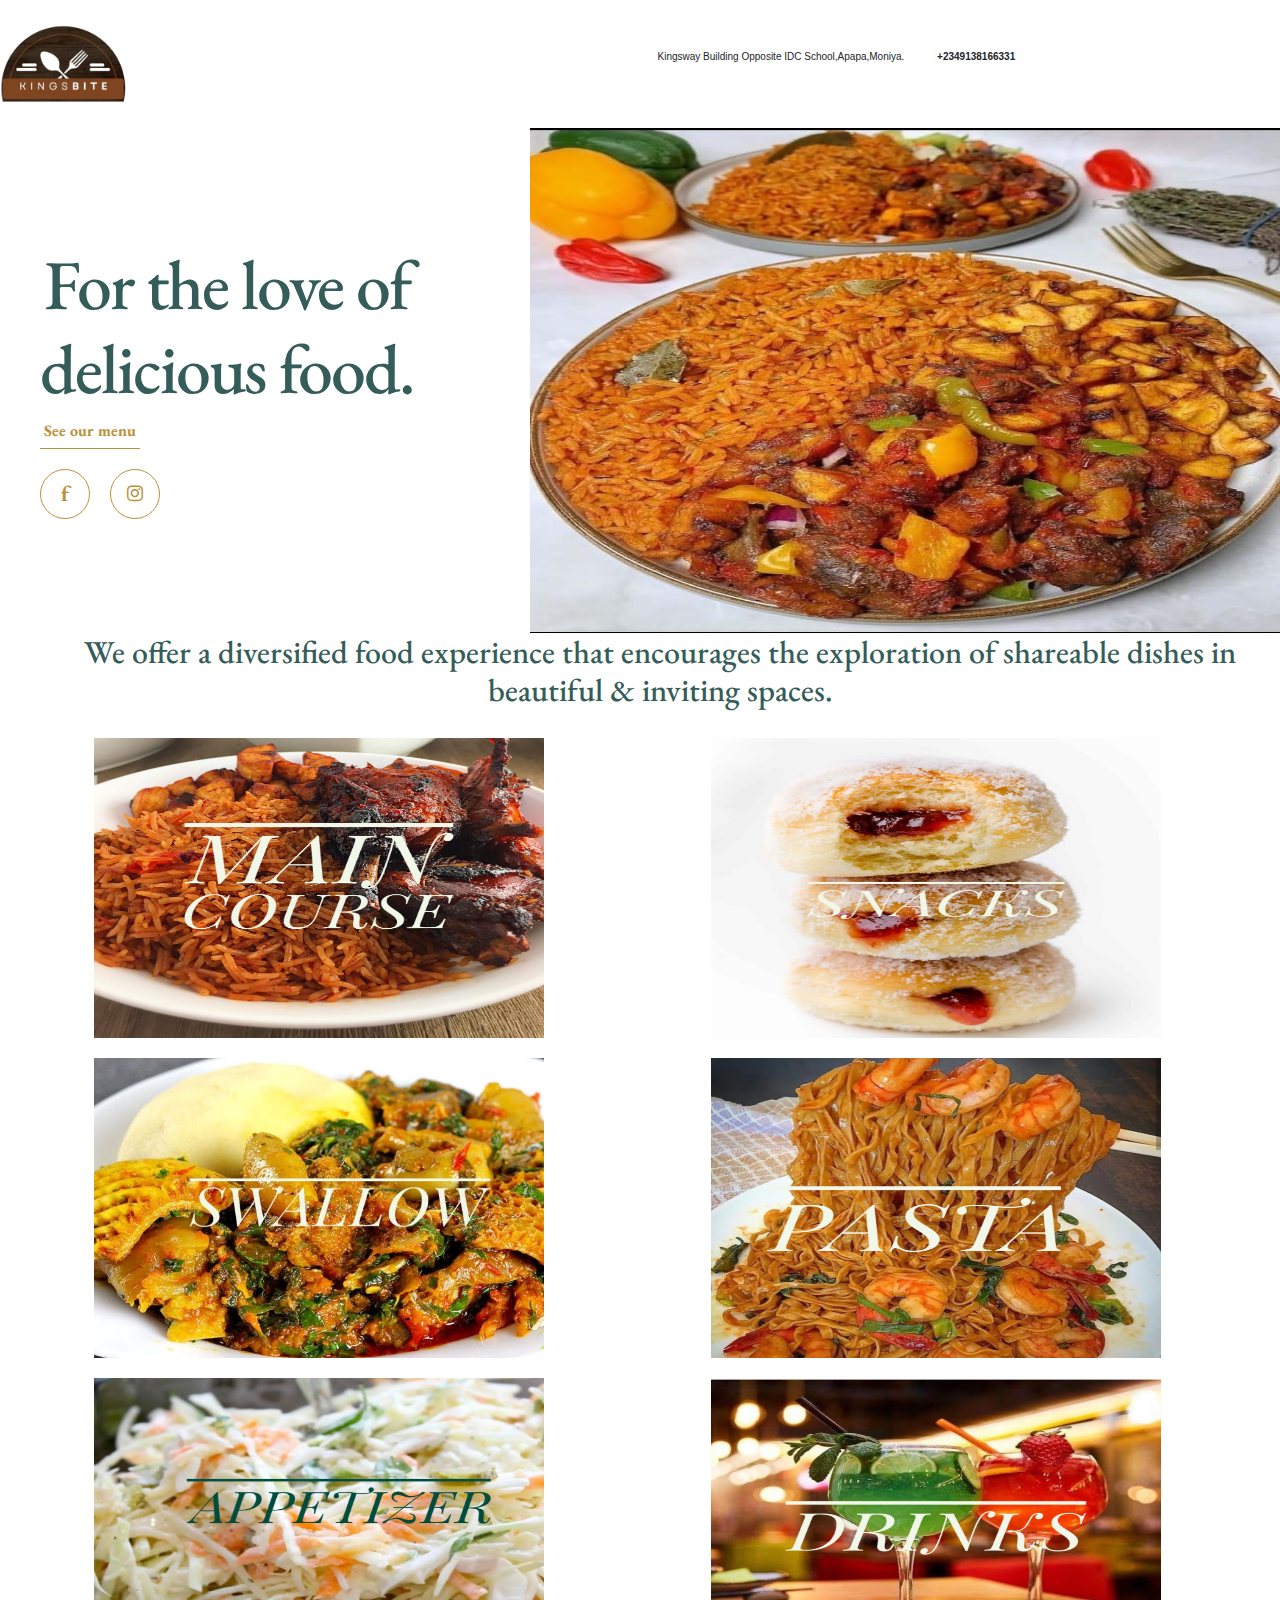
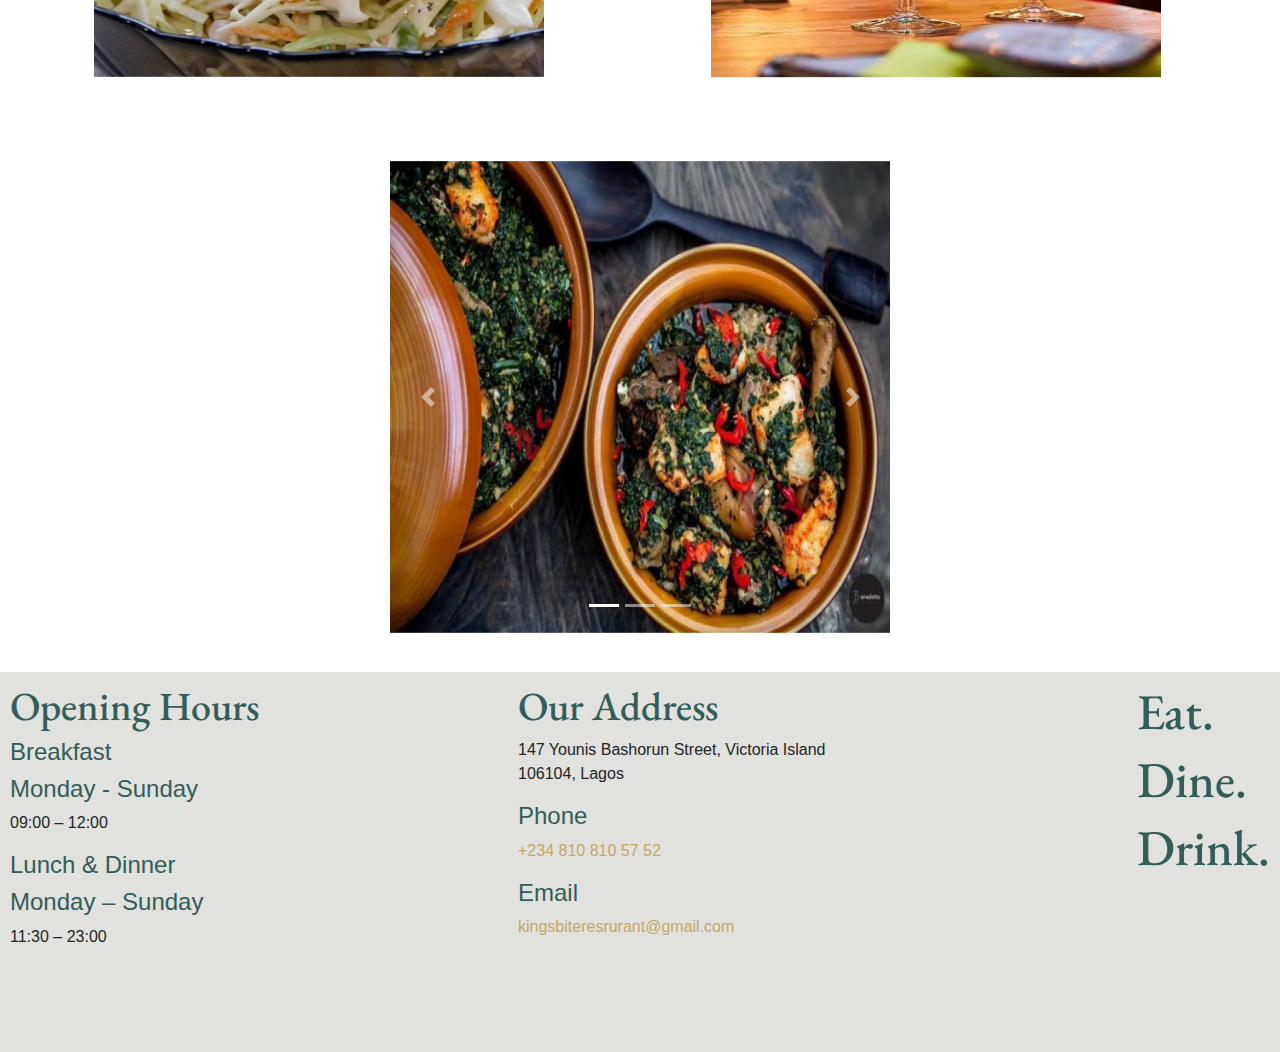
==== index.html @ 333d559f "kingsbite updated" ====
<!DOCTYPE html>
<html lang="en">
<head>
    <meta charset="UTF-8">
    <meta http-equiv="X-UA-Compatible" content="IE=edge">
    <meta name="viewport" content="width=device-width, initial-scale=1.0">
    <link
          rel="stylesheet"
          href="https://cdnjs.cloudflare.com/ajax/libs/animate.css/4.1.1/animate.min.css"
        />
    <link rel="preconnect" href="https://fonts.googleapis.com">
<link rel="preconnect" href="https://fonts.gstatic.com" crossorigin>
<link href="https://fonts.googleapis.com/css2?family=EB+Garamond&display=swap" rel="stylesheet">
<!-- Latest compiled and minified CSS -->
<link rel="stylesheet" href="https://cdn.jsdelivr.net/npm/bootstrap@4.6.2/dist/css/bootstrap.min.css">

<!-- jQuery library -->
<script src="https://cdn.jsdelivr.net/npm/jquery@3.6.1/dist/jquery.slim.min.js"></script>

<!-- Popper JS -->
<script src="https://cdn.jsdelivr.net/npm/popper.js@1.16.1/dist/umd/popper.min.js"></script>

<!-- Latest compiled JavaScript -->
<script src="https://cdn.jsdelivr.net/npm/bootstrap@4.6.2/dist/js/bootstrap.bundle.min.js"></script>
    <link rel="stylesheet" href="index.css">
    <title>Kingsbite</title>
</head>
<body>
    <div class="sec1">
<img src="./img/kinglogo.JPG" alt="" width="10%" height="10%">
<p style="font-weight: bold;"><address style="font-size: 10px;">Kingsway Building Opposite IDC School,Apapa,Moniya. <span style="margin-left: 30px;font-weight: bold;">+2349138166331</span></address>
 </p>
    </div>
    <div class="sec2">
        <div>

            <h1 class="fir1 animate__animated animate__fadeInUp" style="font-size:70px;letter-spacing:-2px;color: #345c59;font-family: 'EB Garamond', serif;">For the love of <br> delicious food.</h1>
           <div class="a" style="color: #bb923a;">See our menu</div>
           
           <div class="a1">

            <button class="b1" style="font-weight: bold;font-size: 22px;">f</button>
            <button class="b1"><i class="fa-brands fa-instagram"></i></button>
           </div>
            

        </div>
        <img class="img3" src="./img/back.JPG" alt="" height="505px" width="750px">

    </div>
    <div class="sec2">
<h2>We offer a diversified food experience that encourages the exploration of shareable dishes in beautiful & inviting spaces.</h2>
    </div>
    <div class="sec3">

<div class="content"><a href="manic.html"><img class="imag" src="./img/JWOM5838.JPG" alt="" srcset="" height="365px" width="600px"></a></div>
<div class="content"><a href="snacks.html"><img class="imag" src="./img/KSXF7937.JPG" alt="" srcset="" height="372px" width="570px"></a></div>
<div class="content"><a href="swallow.html"><img class="imag" src="./img/QLAG0945.JPG" alt="" srcset="" height="372px" width="570px"></a></div>
<div class="content"><a href="pasta.html"><img class="imag" src="./img/SDTC7861.JPG" alt="" srcset="" height="372px" width="570px"></a></div>
<div class="content"><a href="salad.html"><img class="imag" src="./img/IDXI6010.JPG" alt="" srcset="" height="372px" width="570px"></a></div>
<div class="content"><a href="drink.html"><img class="imag" src="./img/SRIY4349.JPG" alt="" srcset="" height="372px" width="570px"></a></div>


    </div>
    <br>
    <div class="sec4">


        <div id="demo" class="carousel slide" data-ride="carousel">

            <!-- Indicators -->
            <ul class="carousel-indicators">
              <li data-target="#demo" data-slide-to="0" class="active"></li>
              <li data-target="#demo" data-slide-to="1"></li>
              <li data-target="#demo" data-slide-to="2"></li>
            </ul>
          
            <!-- The slideshow -->
            <div class="carousel-inner">
              <div class="carousel-item active">
                <img src="./img/u1.jpg" alt="Los Angeles" height="472px" width="500px">
              </div>
              <div class="carousel-item">
                <img src="./img/u2.jpg" alt="Chicago" height="472px" width="500px">
              </div>
              <div class="carousel-item">
                <img src="./img/u3.jpg" alt="New York" height="472px" width="500px">
              </div>
              <div class="carousel-item">
                <img src="./img/u4.jpg" alt="New York" height="472px" width="500px">
              </div>
              <div class="carousel-item">
                <img src="./img/u5.jpg" alt="New York" height="472px" width="500px">
              </div>
            </div>
          
            <!-- Left and right controls -->
            <a class="carousel-control-prev" href="#demo" data-slide="prev">
              <span class="carousel-control-prev-icon"></span>
            </a>
            <a class="carousel-control-next" href="#demo" data-slide="next">
              <span class="carousel-control-next-icon"></span>
            </a>
          
          </div>

    </div>
    <div class="sec5">
        <div class="info">

            <h1 style="color: #345C59;font-family:'EB Garamond', serif;">Opening Hours</h1>
            <h4 style="color: #345C59;">Breakfast</h4>
            <h4 style="color: #345C59;">Monday - Sunday</h4>
            <p>09:00 – 12:00</p>
            <h4 style="color: #345C59;">Lunch & Dinner</h4>
            <h4 style="color: #345C59;">Monday – Sunday</h4>
            <p>11:30 – 23:00</p>

        </div>
        <div class="info">

            <h1 style="color: #345C59;font-family:'EB Garamond', serif;">Our Address</h1>
            <p>147 Younis Bashorun Street, Victoria Island 106104, Lagos</p>
            <h4 style="color: #345C59;">Phone</h4>
            <p style="color: #C5A867;">+234 810 810 57 52</p>
            <h4 style="color: #345C59;">Email</h4>
            <p  style="color: #C5A867;">kingsbiteresrurant@gmail.com</p>
        </div>
        <div class="info">
            <h1 style="font-size: 50px;font-family: 'EB Garamond', serif; color: #345C59;" >Eat.</h1>
            <h1 style="font-size: 50px;font-family: 'EB Garamond', serif; color: #345C59;">Dine.</h1>
            <h1 style="font-size: 50px;font-family: 'EB Garamond', serif;color: #345C59;">Drink.</h1>
        </div>

    </div>
</body>
</html>
---- index.css ----
@import url(https://cdnjs.cloudflare.com/ajax/libs/font-awesome/6.0.0/css/all.min.css);
body html {
    padding: 0px;
    margin: 0px;
}
.sec1{
    display: flex;
    justify-content: space-between;
    align-items: center;
    flex-wrap: wrap;
    
}
.sec2 h1{
    font-size: 29px;
}
.sec2{
    text-align: left;
    vertical-align: middle;
    display: flex;
    justify-content: space-between;
    align-items: center;
    padding-left: 40px;
}
.a{
    height:30px ;
    width:100px ;
    cursor: pointer;
    align-items: center;
    border-bottom: 1px solid #bb923a;
    font-size: 16px;
    font-weight: 700;
}
.a:hover{
    height:30px ;
    width:100px ;
    cursor: pointer;
    align-items: center;
    border-bottom: 1px solid #bb923a;
    font-size: 16px;
    font-weight: 700;
    animation: animate 1s ease-in;
}
.b1{
    height: 50px;
    width: 50px;
    border-radius: 100%;
    color: #bb923a ;
    border:  1px solid  #bb923a;
    align-items: center;
    text-align: center;
    font-size: 18px;
    background-color: white;
}
.a1{ width: 120px;
    display: flex;
    justify-content: space-between;

margin-top: 20px;
}
@keyframes animate {
    0%{
        margin-left: -10px;
    }
    20%{
        margin-left: 10px;
    }
   40%{
        margin-left: -10px;
    }
    60%{
        margin-left: 10px;
    }
   
    
}
.sec2{
    font-family: 'EB Garamond', serif;
    font-weight: 0;
    font-size: 40px;
    text-align: center;
    color:#345c59 ;    
}
.sec3{
max-height: 3220px;
width: 98%;
padding: 10px;

display: flex;
justify-content: space-around;
align-items: center;
flex-wrap: wrap;
}
.content{
    
    margin: 10px;

    max-height: 325px;
    max-width:450px;
overflow: hidden;
    font-family: 'EB Garamond', serif;
    font-size: 60px;
    font-weight: bold;
    color: white;
    background-size: cover;


}
.imag:hover{
    width: 500px;
    height: 385px;
    background-color: aquamarine;
    
    
}
.imag{
    width: 450px;
    height:300px;
    -webkit-transition: .3s ease-in-out;
    transition:.8s ease-in-out ;
}
.sec4{
    width: 100%;
    height: 550px;
    
    display: flex;
    align-items: center;
    justify-content: space-around;
    overflow: hidden;
}
.sec5{ display: flex;
    justify-content: space-between;
    flex-wrap: wrap;
    align-items: center;
    width: 100%;
    max-height: 1550px;
    background-color: #E1E1DD;
}
.info{
    height: 380px;
    max-width: 380px;
    padding: 10px;
    
    text-align: left;
}
@media screen and (max-width: 501px) {
    
    .img3{
       display:none ;
        
    }
    .sec2 h2 {
        font-size: 18px;
        text-align: left;
    }
    .sec1 p{
        font-size: 12px;
        text-align: left;
    }
    .sec1 img{
       margin-right: 250px;
       width: 20%;
       height: 20%;
    }
    .sec2 h1{
        text-align: left;
    }
    .imag{
        max-width: 350px;
        height:300px;
        -webkit-transition: .3s ease-in-out;
        transition:.8s ease-in-out ;
        min-width:250px;
        min-height: 250px;
    }
    .imag:hover{
        width: 370px;
        height: 385px;
        background-color: aquamarine;}
        
        .carousel-item img {
            max-height: 450px !important;
            max-width: 450px;
        }
}
.carousel-item{
    max-height: 500px !important;
    max-width: 500px;
}
.carousel-item img {
    max-height: 500px !important;
    max-width: 500px;
}
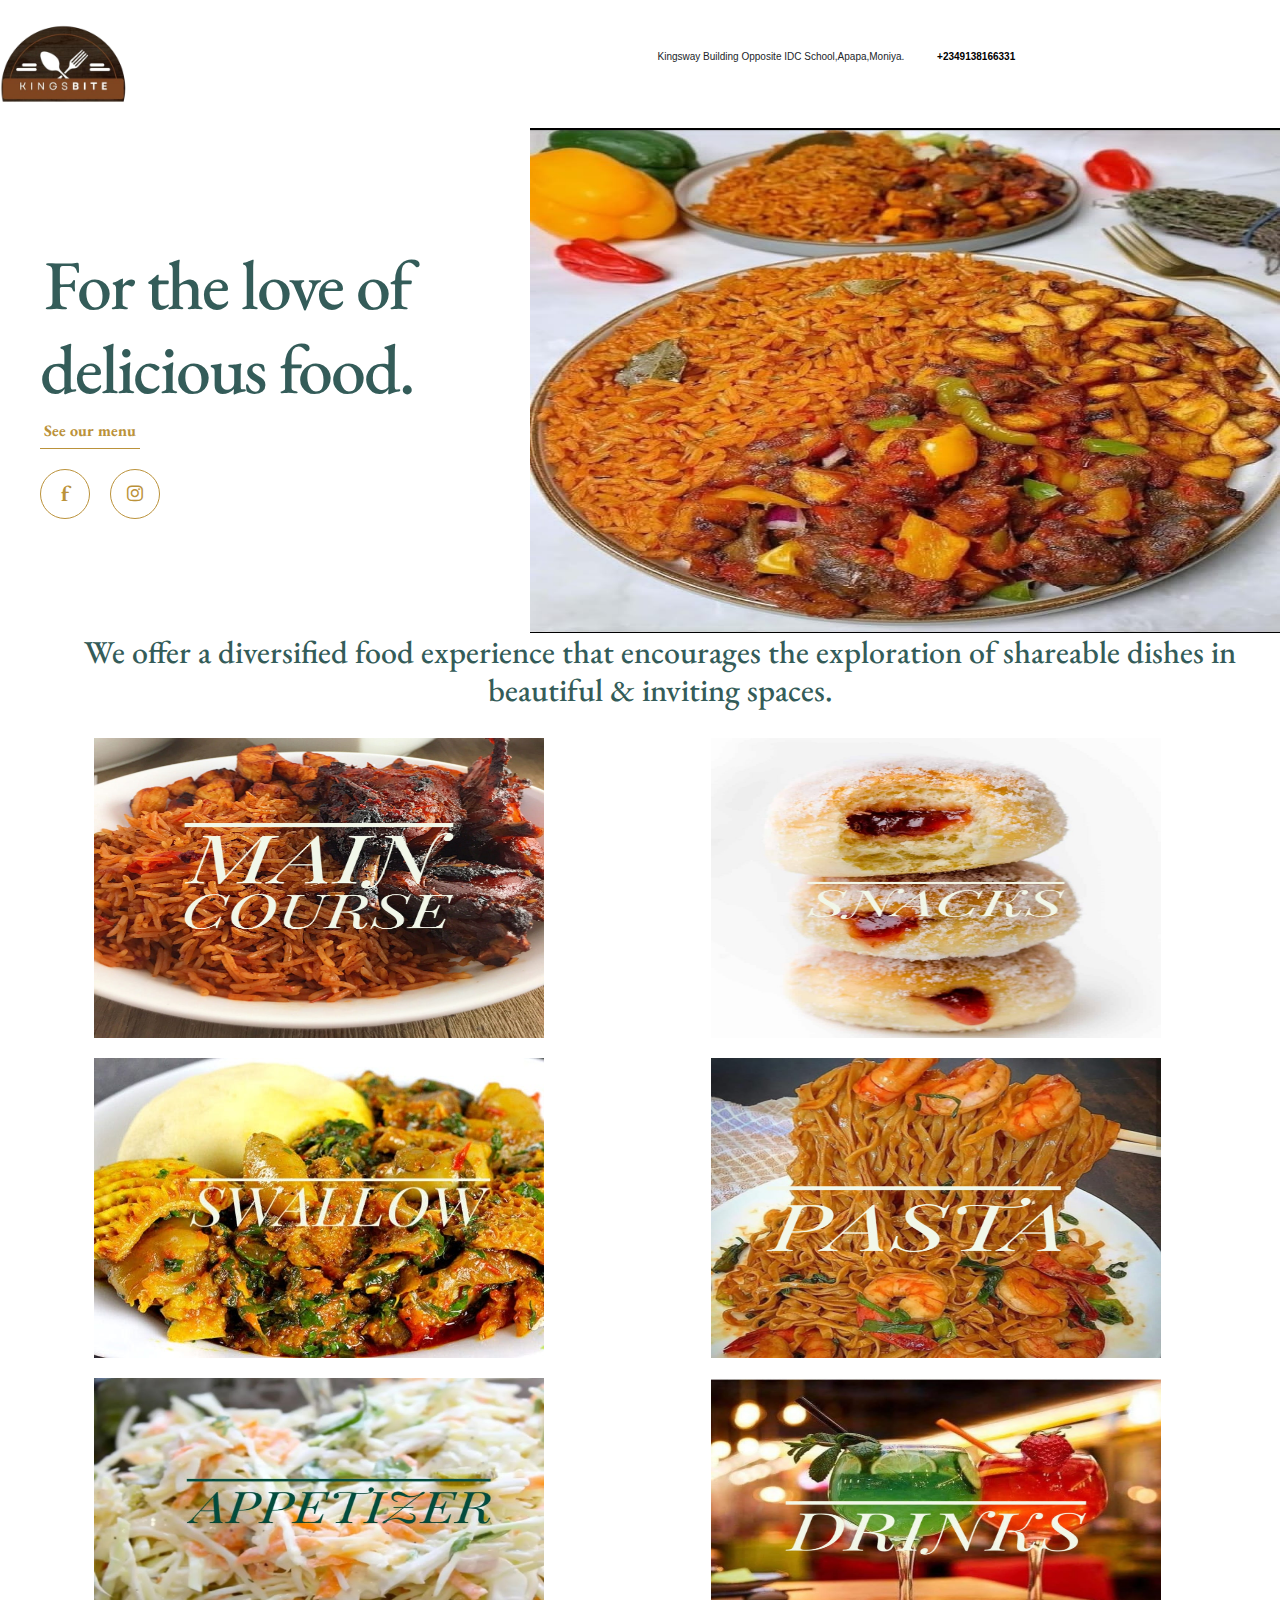
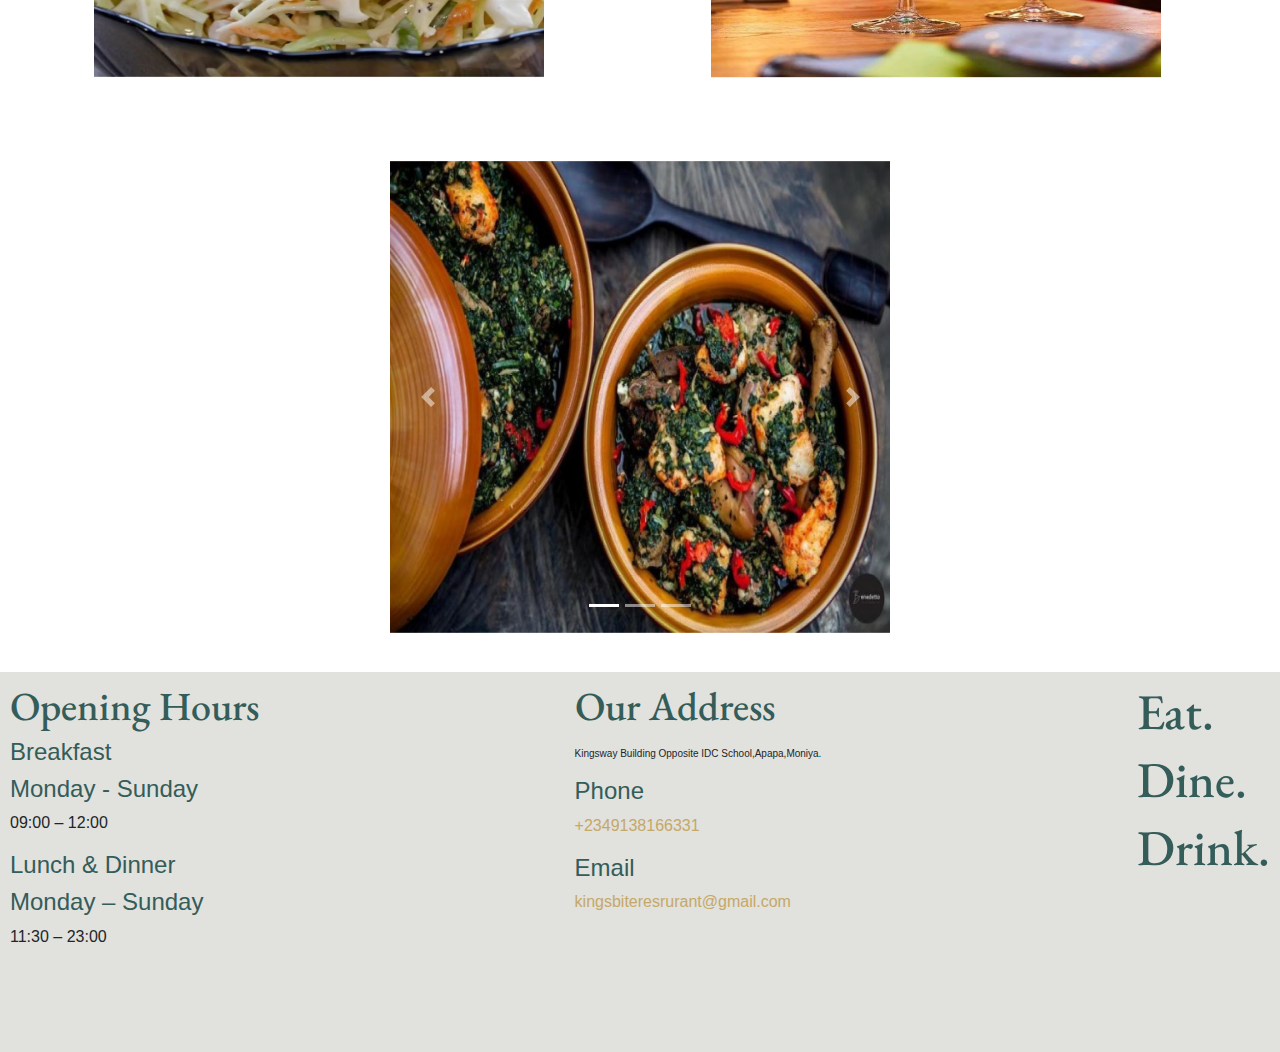
==== commit 7163be09: "kingsbite updated" ====
--- a/index.html
+++ b/index.html
@@ -28,7 +28,7 @@
 <body>
     <div class="sec1">
 <img src="./img/kinglogo.JPG" alt="" width="10%" height="10%">
-<p style="font-weight: bold;"><address style="font-size: 10px;">Kingsway Building Opposite IDC School,Apapa,Moniya. <span style="margin-left: 30px;font-weight: bold;">+2349138166331</span></address>
+<p style="font-weight: bold;"><address style="font-size: 10px;">Kingsway Building Opposite IDC School,Apapa,Moniya. <span style="margin-left: 30px;font-weight: bold;color: #000;">+2349138166331</span></address>
  </p>
     </div>
     <div class="sec2">
@@ -120,9 +120,10 @@
         <div class="info">
 
             <h1 style="color: #345C59;font-family:'EB Garamond', serif;">Our Address</h1>
-            <p>147 Younis Bashorun Street, Victoria Island 106104, Lagos</p>
+            <p style="font-weight: bold;"><address style="font-size: 10px;">Kingsway Building Opposite IDC School,Apapa,Moniya.</address>
+            </p>
             <h4 style="color: #345C59;">Phone</h4>
-            <p style="color: #C5A867;">+234 810 810 57 52</p>
+            <p style="color: #C5A867;">+2349138166331</p>
             <h4 style="color: #345C59;">Email</h4>
             <p  style="color: #C5A867;">kingsbiteresrurant@gmail.com</p>
         </div>
